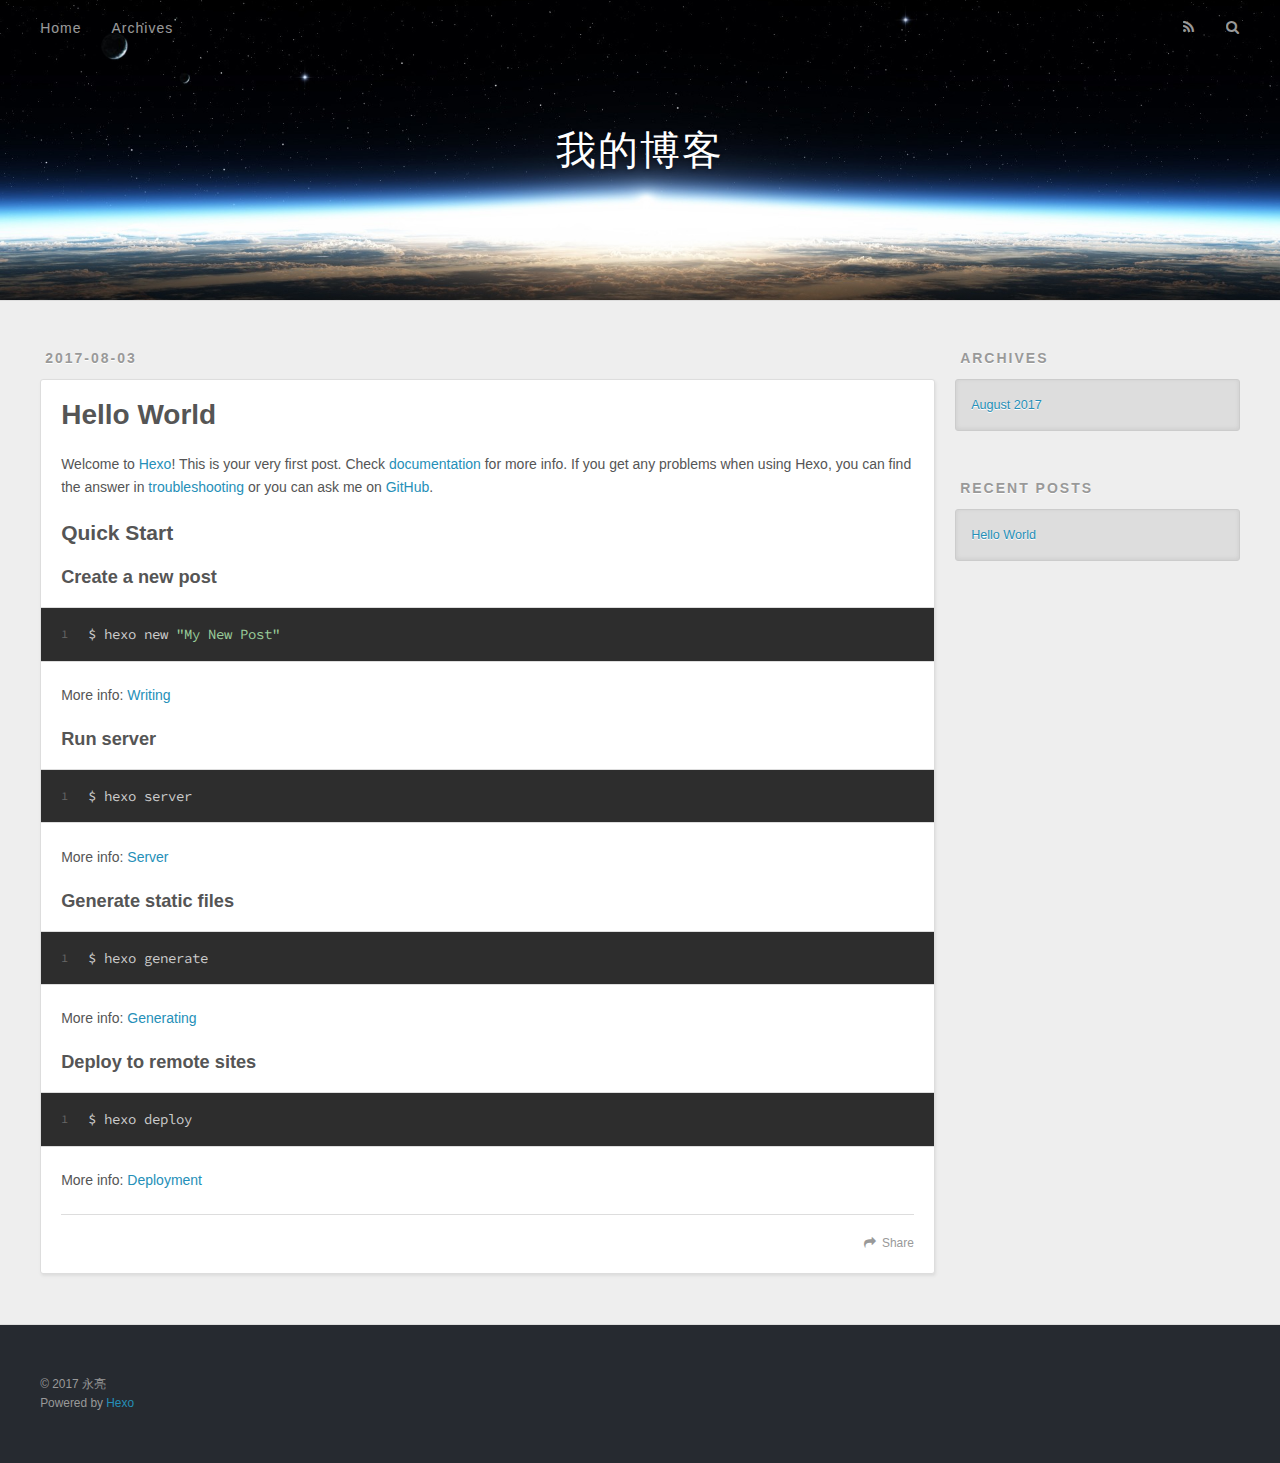
==== index.html @ b3fd2c8f "Site updated: 2017-08-03 23:31:32" ====
<!DOCTYPE html>
<html>
<head>
  <meta charset="utf-8">
  
  <title>我的博客</title>
  <meta name="viewport" content="width=device-width, initial-scale=1, maximum-scale=1">
  <meta property="og:type" content="website">
<meta property="og:title" content="我的博客">
<meta property="og:url" content="http://myfire2014.github.io/index.html">
<meta property="og:site_name" content="我的博客">
<meta name="twitter:card" content="summary">
<meta name="twitter:title" content="我的博客">
  
    <link rel="alternate" href="/atom.xml" title="我的博客" type="application/atom+xml">
  
  
    <link rel="icon" href="/favicon.png">
  
  
    <link href="//fonts.googleapis.com/css?family=Source+Code+Pro" rel="stylesheet" type="text/css">
  
  <link rel="stylesheet" href="/css/style.css">
  

</head>

<body>
  <div id="container">
    <div id="wrap">
      <header id="header">
  <div id="banner"></div>
  <div id="header-outer" class="outer">
    <div id="header-title" class="inner">
      <h1 id="logo-wrap">
        <a href="/" id="logo">我的博客</a>
      </h1>
      
    </div>
    <div id="header-inner" class="inner">
      <nav id="main-nav">
        <a id="main-nav-toggle" class="nav-icon"></a>
        
          <a class="main-nav-link" href="/">Home</a>
        
          <a class="main-nav-link" href="/archives">Archives</a>
        
      </nav>
      <nav id="sub-nav">
        
          <a id="nav-rss-link" class="nav-icon" href="/atom.xml" title="RSS Feed"></a>
        
        <a id="nav-search-btn" class="nav-icon" title="Search"></a>
      </nav>
      <div id="search-form-wrap">
        <form action="//google.com/search" method="get" accept-charset="UTF-8" class="search-form"><input type="search" name="q" class="search-form-input" placeholder="Search"><button type="submit" class="search-form-submit">&#xF002;</button><input type="hidden" name="sitesearch" value="http://myfire2014.github.io"></form>
      </div>
    </div>
  </div>
</header>
      <div class="outer">
        <section id="main">
  
    <article id="post-hello-world" class="article article-type-post" itemscope itemprop="blogPost">
  <div class="article-meta">
    <a href="/2017/08/03/hello-world/" class="article-date">
  <time datetime="2017-08-03T05:53:21.000Z" itemprop="datePublished">2017-08-03</time>
</a>
    
  </div>
  <div class="article-inner">
    
    
      <header class="article-header">
        
  
    <h1 itemprop="name">
      <a class="article-title" href="/2017/08/03/hello-world/">Hello World</a>
    </h1>
  

      </header>
    
    <div class="article-entry" itemprop="articleBody">
      
        <p>Welcome to <a href="https://hexo.io/" target="_blank" rel="external">Hexo</a>! This is your very first post. Check <a href="https://hexo.io/docs/" target="_blank" rel="external">documentation</a> for more info. If you get any problems when using Hexo, you can find the answer in <a href="https://hexo.io/docs/troubleshooting.html" target="_blank" rel="external">troubleshooting</a> or you can ask me on <a href="https://github.com/hexojs/hexo/issues" target="_blank" rel="external">GitHub</a>.</p>
<h2 id="Quick-Start"><a href="#Quick-Start" class="headerlink" title="Quick Start"></a>Quick Start</h2><h3 id="Create-a-new-post"><a href="#Create-a-new-post" class="headerlink" title="Create a new post"></a>Create a new post</h3><figure class="highlight bash"><table><tr><td class="gutter"><pre><div class="line">1</div></pre></td><td class="code"><pre><div class="line">$ hexo new <span class="string">"My New Post"</span></div></pre></td></tr></table></figure>
<p>More info: <a href="https://hexo.io/docs/writing.html" target="_blank" rel="external">Writing</a></p>
<h3 id="Run-server"><a href="#Run-server" class="headerlink" title="Run server"></a>Run server</h3><figure class="highlight bash"><table><tr><td class="gutter"><pre><div class="line">1</div></pre></td><td class="code"><pre><div class="line">$ hexo server</div></pre></td></tr></table></figure>
<p>More info: <a href="https://hexo.io/docs/server.html" target="_blank" rel="external">Server</a></p>
<h3 id="Generate-static-files"><a href="#Generate-static-files" class="headerlink" title="Generate static files"></a>Generate static files</h3><figure class="highlight bash"><table><tr><td class="gutter"><pre><div class="line">1</div></pre></td><td class="code"><pre><div class="line">$ hexo generate</div></pre></td></tr></table></figure>
<p>More info: <a href="https://hexo.io/docs/generating.html" target="_blank" rel="external">Generating</a></p>
<h3 id="Deploy-to-remote-sites"><a href="#Deploy-to-remote-sites" class="headerlink" title="Deploy to remote sites"></a>Deploy to remote sites</h3><figure class="highlight bash"><table><tr><td class="gutter"><pre><div class="line">1</div></pre></td><td class="code"><pre><div class="line">$ hexo deploy</div></pre></td></tr></table></figure>
<p>More info: <a href="https://hexo.io/docs/deployment.html" target="_blank" rel="external">Deployment</a></p>

      
    </div>
    <footer class="article-footer">
      <a data-url="http://myfire2014.github.io/2017/08/03/hello-world/" data-id="cj5w2xqab00004vfqfr55z35k" class="article-share-link">Share</a>
      
      
    </footer>
  </div>
  
</article>


  

</section>
        
          <aside id="sidebar">
  
    

  
    

  
    
  
    
  <div class="widget-wrap">
    <h3 class="widget-title">Archives</h3>
    <div class="widget">
      <ul class="archive-list"><li class="archive-list-item"><a class="archive-list-link" href="/archives/2017/08/">August 2017</a></li></ul>
    </div>
  </div>


  
    
  <div class="widget-wrap">
    <h3 class="widget-title">Recent Posts</h3>
    <div class="widget">
      <ul>
        
          <li>
            <a href="/2017/08/03/hello-world/">Hello World</a>
          </li>
        
      </ul>
    </div>
  </div>

  
</aside>
        
      </div>
      <footer id="footer">
  
  <div class="outer">
    <div id="footer-info" class="inner">
      &copy; 2017 永亮<br>
      Powered by <a href="http://hexo.io/" target="_blank">Hexo</a>
    </div>
  </div>
</footer>
    </div>
    <nav id="mobile-nav">
  
    <a href="/" class="mobile-nav-link">Home</a>
  
    <a href="/archives" class="mobile-nav-link">Archives</a>
  
</nav>
    

<script src="//ajax.googleapis.com/ajax/libs/jquery/2.0.3/jquery.min.js"></script>


  <link rel="stylesheet" href="/fancybox/jquery.fancybox.css">
  <script src="/fancybox/jquery.fancybox.pack.js"></script>


<script src="/js/script.js"></script>

  </div>
</body>
</html>
---- css/style.css ----
body {
  width: 100%;
}
body:before,
body:after {
  content: "";
  display: table;
}
body:after {
  clear: both;
}
html,
body,
div,
span,
applet,
object,
iframe,
h1,
h2,
h3,
h4,
h5,
h6,
p,
blockquote,
pre,
a,
abbr,
acronym,
address,
big,
cite,
code,
del,
dfn,
em,
img,
ins,
kbd,
q,
s,
samp,
small,
strike,
strong,
sub,
sup,
tt,
var,
dl,
dt,
dd,
ol,
ul,
li,
fieldset,
form,
label,
legend,
table,
caption,
tbody,
tfoot,
thead,
tr,
th,
td {
  margin: 0;
  padding: 0;
  border: 0;
  outline: 0;
  font-weight: inherit;
  font-style: inherit;
  font-family: inherit;
  font-size: 100%;
  vertical-align: baseline;
}
body {
  line-height: 1;
  color: #000;
  background: #fff;
}
ol,
ul {
  list-style: none;
}
table {
  border-collapse: separate;
  border-spacing: 0;
  vertical-align: middle;
}
caption,
th,
td {
  text-align: left;
  font-weight: normal;
  vertical-align: middle;
}
a img {
  border: none;
}
input,
button {
  margin: 0;
  padding: 0;
}
input::-moz-focus-inner,
button::-moz-focus-inner {
  border: 0;
  padding: 0;
}
@font-face {
  font-family: FontAwesome;
  font-style: normal;
  font-weight: normal;
  src: url("fonts/fontawesome-webfont.eot?v=#4.0.3");
  src: url("fonts/fontawesome-webfont.eot?#iefix&v=#4.0.3") format("embedded-opentype"), url("fonts/fontawesome-webfont.woff?v=#4.0.3") format("woff"), url("fonts/fontawesome-webfont.ttf?v=#4.0.3") format("truetype"), url("fonts/fontawesome-webfont.svg#fontawesomeregular?v=#4.0.3") format("svg");
}
html,
body,
#container {
  height: 100%;
}
body {
  background: #eee;
  font: 14px "Helvetica Neue", Helvetica, Arial, sans-serif;
  -webkit-text-size-adjust: 100%;
}
.outer {
  max-width: 1220px;
  margin: 0 auto;
  padding: 0 20px;
}
.outer:before,
.outer:after {
  content: "";
  display: table;
}
.outer:after {
  clear: both;
}
.inner {
  display: inline;
  float: left;
  width: 98.33333333333333%;
  margin: 0 0.833333333333333%;
}
.left,
.alignleft {
  float: left;
}
.right,
.alignright {
  float: right;
}
.clear {
  clear: both;
}
#container {
  position: relative;
}
.mobile-nav-on {
  overflow: hidden;
}
#wrap {
  height: 100%;
  width: 100%;
  position: absolute;
  top: 0;
  left: 0;
  -webkit-transition: 0.2s ease-out;
  -moz-transition: 0.2s ease-out;
  -ms-transition: 0.2s ease-out;
  transition: 0.2s ease-out;
  z-index: 1;
  background: #eee;
}
.mobile-nav-on #wrap {
  left: 280px;
}
@media screen and (min-width: 768px) {
  #main {
    display: inline;
    float: left;
    width: 73.33333333333333%;
    margin: 0 0.833333333333333%;
  }
}
.article-date,
.article-category-link,
.archive-year,
.widget-title {
  text-decoration: none;
  text-transform: uppercase;
  letter-spacing: 2px;
  color: #999;
  margin-bottom: 1em;
  margin-left: 5px;
  line-height: 1em;
  text-shadow: 0 1px #fff;
  font-weight: bold;
}
.article-inner,
.archive-article-inner {
  background: #fff;
  -webkit-box-shadow: 1px 2px 3px #ddd;
  box-shadow: 1px 2px 3px #ddd;
  border: 1px solid #ddd;
  border-radius: 3px;
}
.article-entry h1,
.widget h1 {
  font-size: 2em;
}
.article-entry h2,
.widget h2 {
  font-size: 1.5em;
}
.article-entry h3,
.widget h3 {
  font-size: 1.3em;
}
.article-entry h4,
.widget h4 {
  font-size: 1.2em;
}
.article-entry h5,
.widget h5 {
  font-size: 1em;
}
.article-entry h6,
.widget h6 {
  font-size: 1em;
  color: #999;
}
.article-entry hr,
.widget hr {
  border: 1px dashed #ddd;
}
.article-entry strong,
.widget strong {
  font-weight: bold;
}
.article-entry em,
.widget em,
.article-entry cite,
.widget cite {
  font-style: italic;
}
.article-entry sup,
.widget sup,
.article-entry sub,
.widget sub {
  font-size: 0.75em;
  line-height: 0;
  position: relative;
  vertical-align: baseline;
}
.article-entry sup,
.widget sup {
  top: -0.5em;
}
.article-entry sub,
.widget sub {
  bottom: -0.2em;
}
.article-entry small,
.widget small {
  font-size: 0.85em;
}
.article-entry acronym,
.widget acronym,
.article-entry abbr,
.widget abbr {
  border-bottom: 1px dotted;
}
.article-entry ul,
.widget ul,
.article-entry ol,
.widget ol,
.article-entry dl,
.widget dl {
  margin: 0 20px;
  line-height: 1.6em;
}
.article-entry ul ul,
.widget ul ul,
.article-entry ol ul,
.widget ol ul,
.article-entry ul ol,
.widget ul ol,
.article-entry ol ol,
.widget ol ol {
  margin-top: 0;
  margin-bottom: 0;
}
.article-entry ul,
.widget ul {
  list-style: disc;
}
.article-entry ol,
.widget ol {
  list-style: decimal;
}
.article-entry dt,
.widget dt {
  font-weight: bold;
}
#header {
  height: 300px;
  position: relative;
  border-bottom: 1px solid #ddd;
}
#header:before,
#header:after {
  content: "";
  position: absolute;
  left: 0;
  right: 0;
  height: 40px;
}
#header:before {
  top: 0;
  background: -webkit-linear-gradient(rgba(0,0,0,0.2), transparent);
  background: -moz-linear-gradient(rgba(0,0,0,0.2), transparent);
  background: -ms-linear-gradient(rgba(0,0,0,0.2), transparent);
  background: linear-gradient(rgba(0,0,0,0.2), transparent);
}
#header:after {
  bottom: 0;
  background: -webkit-linear-gradient(transparent, rgba(0,0,0,0.2));
  background: -moz-linear-gradient(transparent, rgba(0,0,0,0.2));
  background: -ms-linear-gradient(transparent, rgba(0,0,0,0.2));
  background: linear-gradient(transparent, rgba(0,0,0,0.2));
}
#header-outer {
  height: 100%;
  position: relative;
}
#header-inner {
  position: relative;
  overflow: hidden;
}
#banner {
  position: absolute;
  top: 0;
  left: 0;
  width: 100%;
  height: 100%;
  background: url("images/banner.jpg") center #000;
  -webkit-background-size: cover;
  -moz-background-size: cover;
  background-size: cover;
  z-index: -1;
}
#header-title {
  text-align: center;
  height: 40px;
  position: absolute;
  top: 50%;
  left: 0;
  margin-top: -20px;
}
#logo,
#subtitle {
  text-decoration: none;
  color: #fff;
  font-weight: 300;
  text-shadow: 0 1px 4px rgba(0,0,0,0.3);
}
#logo {
  font-size: 40px;
  line-height: 40px;
  letter-spacing: 2px;
}
#subtitle {
  font-size: 16px;
  line-height: 16px;
  letter-spacing: 1px;
}
#subtitle-wrap {
  margin-top: 16px;
}
#main-nav {
  float: left;
  margin-left: -15px;
}
.nav-icon,
.main-nav-link {
  float: left;
  color: #fff;
  opacity: 0.6;
  text-decoration: none;
  text-shadow: 0 1px rgba(0,0,0,0.2);
  -webkit-transition: opacity 0.2s;
  -moz-transition: opacity 0.2s;
  -ms-transition: opacity 0.2s;
  transition: opacity 0.2s;
  display: block;
  padding: 20px 15px;
}
.nav-icon:hover,
.main-nav-link:hover {
  opacity: 1;
}
.nav-icon {
  font-family: FontAwesome;
  text-align: center;
  font-size: 14px;
  width: 14px;
  height: 14px;
  padding: 20px 15px;
  position: relative;
  cursor: pointer;
}
.main-nav-link {
  font-weight: 300;
  letter-spacing: 1px;
}
@media screen and (max-width: 479px) {
  .main-nav-link {
    display: none;
  }
}
#main-nav-toggle {
  display: none;
}
#main-nav-toggle:before {
  content: "\f0c9";
}
@media screen and (max-width: 479px) {
  #main-nav-toggle {
    display: block;
  }
}
#sub-nav {
  float: right;
  margin-right: -15px;
}
#nav-rss-link:before {
  content: "\f09e";
}
#nav-search-btn:before {
  content: "\f002";
}
#search-form-wrap {
  position: absolute;
  top: 15px;
  width: 150px;
  height: 30px;
  right: -150px;
  opacity: 0;
  -webkit-transition: 0.2s ease-out;
  -moz-transition: 0.2s ease-out;
  -ms-transition: 0.2s ease-out;
  transition: 0.2s ease-out;
}
#search-form-wrap.on {
  opacity: 1;
  right: 0;
}
@media screen and (max-width: 479px) {
  #search-form-wrap {
    width: 100%;
    right: -100%;
  }
}
.search-form {
  position: absolute;
  top: 0;
  left: 0;
  right: 0;
  background: #fff;
  padding: 5px 15px;
  border-radius: 15px;
  -webkit-box-shadow: 0 0 10px rgba(0,0,0,0.3);
  box-shadow: 0 0 10px rgba(0,0,0,0.3);
}
.search-form-input {
  border: none;
  background: none;
  color: #555;
  width: 100%;
  font: 13px "Helvetica Neue", Helvetica, Arial, sans-serif;
  outline: none;
}
.search-form-input::-webkit-search-results-decoration,
.search-form-input::-webkit-search-cancel-button {
  -webkit-appearance: none;
}
.search-form-submit {
  position: absolute;
  top: 50%;
  right: 10px;
  margin-top: -7px;
  font: 13px FontAwesome;
  border: none;
  background: none;
  color: #bbb;
  cursor: pointer;
}
.search-form-submit:hover,
.search-form-submit:focus {
  color: #777;
}
.article {
  margin: 50px 0;
}
.article-inner {
  overflow: hidden;
}
.article-meta:before,
.article-meta:after {
  content: "";
  display: table;
}
.article-meta:after {
  clear: both;
}
.article-date {
  float: left;
}
.article-category {
  float: left;
  line-height: 1em;
  color: #ccc;
  text-shadow: 0 1px #fff;
  margin-left: 8px;
}
.article-category:before {
  content: "\2022";
}
.article-category-link {
  margin: 0 12px 1em;
}
.article-header {
  padding: 20px 20px 0;
}
.article-title {
  text-decoration: none;
  font-size: 2em;
  font-weight: bold;
  color: #555;
  line-height: 1.1em;
  -webkit-transition: color 0.2s;
  -moz-transition: color 0.2s;
  -ms-transition: color 0.2s;
  transition: color 0.2s;
}
a.article-title:hover {
  color: #258fb8;
}
.article-entry {
  color: #555;
  padding: 0 20px;
}
.article-entry:before,
.article-entry:after {
  content: "";
  display: table;
}
.article-entry:after {
  clear: both;
}
.article-entry p,
.article-entry table {
  line-height: 1.6em;
  margin: 1.6em 0;
}
.article-entry h1,
.article-entry h2,
.article-entry h3,
.article-entry h4,
.article-entry h5,
.article-entry h6 {
  font-weight: bold;
}
.article-entry h1,
.article-entry h2,
.article-entry h3,
.article-entry h4,
.article-entry h5,
.article-entry h6 {
  line-height: 1.1em;
  margin: 1.1em 0;
}
.article-entry a {
  color: #258fb8;
  text-decoration: none;
}
.article-entry a:hover {
  text-decoration: underline;
}
.article-entry ul,
.article-entry ol,
.article-entry dl {
  margin-top: 1.6em;
  margin-bottom: 1.6em;
}
.article-entry img,
.article-entry video {
  max-width: 100%;
  height: auto;
  display: block;
  margin: auto;
}
.article-entry iframe {
  border: none;
}
.article-entry table {
  width: 100%;
  border-collapse: collapse;
  border-spacing: 0;
}
.article-entry th {
  font-weight: bold;
  border-bottom: 3px solid #ddd;
  padding-bottom: 0.5em;
}
.article-entry td {
  border-bottom: 1px solid #ddd;
  padding: 10px 0;
}
.article-entry blockquote {
  font-family: Georgia, "Times New Roman", serif;
  font-size: 1.4em;
  margin: 1.6em 20px;
  text-align: center;
}
.article-entry blockquote footer {
  font-size: 14px;
  margin: 1.6em 0;
  font-family: "Helvetica Neue", Helvetica, Arial, sans-serif;
}
.article-entry blockquote footer cite:before {
  content: "—";
  padding: 0 0.5em;
}
.article-entry .pullquote {
  text-align: left;
  width: 45%;
  margin: 0;
}
.article-entry .pullquote.left {
  margin-left: 0.5em;
  margin-right: 1em;
}
.article-entry .pullquote.right {
  margin-right: 0.5em;
  margin-left: 1em;
}
.article-entry .caption {
  color: #999;
  display: block;
  font-size: 0.9em;
  margin-top: 0.5em;
  position: relative;
  text-align: center;
}
.article-entry .video-container {
  position: relative;
  padding-top: 56.25%;
  height: 0;
  overflow: hidden;
}
.article-entry .video-container iframe,
.article-entry .video-container object,
.article-entry .video-container embed {
  position: absolute;
  top: 0;
  left: 0;
  width: 100%;
  height: 100%;
  margin-top: 0;
}
.article-more-link a {
  display: inline-block;
  line-height: 1em;
  padding: 6px 15px;
  border-radius: 15px;
  background: #eee;
  color: #999;
  text-shadow: 0 1px #fff;
  text-decoration: none;
}
.article-more-link a:hover {
  background: #258fb8;
  color: #fff;
  text-decoration: none;
  text-shadow: 0 1px #1e7293;
}
.article-footer {
  font-size: 0.85em;
  line-height: 1.6em;
  border-top: 1px solid #ddd;
  padding-top: 1.6em;
  margin: 0 20px 20px;
}
.article-footer:before,
.article-footer:after {
  content: "";
  display: table;
}
.article-footer:after {
  clear: both;
}
.article-footer a {
  color: #999;
  text-decoration: none;
}
.article-footer a:hover {
  color: #555;
}
.article-tag-list-item {
  float: left;
  margin-right: 10px;
}
.article-tag-list-link:before {
  content: "#";
}
.article-comment-link {
  float: right;
}
.article-comment-link:before {
  content: "\f075";
  font-family: FontAwesome;
  padding-right: 8px;
}
.article-share-link {
  cursor: pointer;
  float: right;
  margin-left: 20px;
}
.article-share-link:before {
  content: "\f064";
  font-family: FontAwesome;
  padding-right: 6px;
}
#article-nav {
  position: relative;
}
#article-nav:before,
#article-nav:after {
  content: "";
  display: table;
}
#article-nav:after {
  clear: both;
}
@media screen and (min-width: 768px) {
  #article-nav {
    margin: 50px 0;
  }
  #article-nav:before {
    width: 8px;
    height: 8px;
    position: absolute;
    top: 50%;
    left: 50%;
    margin-top: -4px;
    margin-left: -4px;
    content: "";
    border-radius: 50%;
    background: #ddd;
    -webkit-box-shadow: 0 1px 2px #fff;
    box-shadow: 0 1px 2px #fff;
  }
}
.article-nav-link-wrap {
  text-decoration: none;
  text-shadow: 0 1px #fff;
  color: #999;
  -webkit-box-sizing: border-box;
  -moz-box-sizing: border-box;
  box-sizing: border-box;
  margin-top: 50px;
  text-align: center;
  display: block;
}
.article-nav-link-wrap:hover {
  color: #555;
}
@media screen and (min-width: 768px) {
  .article-nav-link-wrap {
    width: 50%;
    margin-top: 0;
  }
}
@media screen and (min-width: 768px) {
  #article-nav-newer {
    float: left;
    text-align: right;
    padding-right: 20px;
  }
}
@media screen and (min-width: 768px) {
  #article-nav-older {
    float: right;
    text-align: left;
    padding-left: 20px;
  }
}
.article-nav-caption {
  text-transform: uppercase;
  letter-spacing: 2px;
  color: #ddd;
  line-height: 1em;
  font-weight: bold;
}
#article-nav-newer .article-nav-caption {
  margin-right: -2px;
}
.article-nav-title {
  font-size: 0.85em;
  line-height: 1.6em;
  margin-top: 0.5em;
}
.article-share-box {
  position: absolute;
  display: none;
  background: #fff;
  -webkit-box-shadow: 1px 2px 10px rgba(0,0,0,0.2);
  box-shadow: 1px 2px 10px rgba(0,0,0,0.2);
  border-radius: 3px;
  margin-left: -145px;
  overflow: hidden;
  z-index: 1;
}
.article-share-box.on {
  display: block;
}
.article-share-input {
  width: 100%;
  background: none;
  -webkit-box-sizing: border-box;
  -moz-box-sizing: border-box;
  box-sizing: border-box;
  font: 14px "Helvetica Neue", Helvetica, Arial, sans-serif;
  padding: 0 15px;
  color: #555;
  outline: none;
  border: 1px solid #ddd;
  border-radius: 3px 3px 0 0;
  height: 36px;
  line-height: 36px;
}
.article-share-links {
  background: #eee;
}
.article-share-links:before,
.article-share-links:after {
  content: "";
  display: table;
}
.article-share-links:after {
  clear: both;
}
.article-share-twitter,
.article-share-facebook,
.article-share-pinterest,
.article-share-google {
  width: 50px;
  height: 36px;
  display: block;
  float: left;
  position: relative;
  color: #999;
  text-shadow: 0 1px #fff;
}
.article-share-twitter:before,
.article-share-facebook:before,
.article-share-pinterest:before,
.article-share-google:before {
  font-size: 20px;
  font-family: FontAwesome;
  width: 20px;
  height: 20px;
  position: absolute;
  top: 50%;
  left: 50%;
  margin-top: -10px;
  margin-left: -10px;
  text-align: center;
}
.article-share-twitter:hover,
.article-share-facebook:hover,
.article-share-pinterest:hover,
.article-share-google:hover {
  color: #fff;
}
.article-share-twitter:before {
  content: "\f099";
}
.article-share-twitter:hover {
  background: #00aced;
  text-shadow: 0 1px #008abe;
}
.article-share-facebook:before {
  content: "\f09a";
}
.article-share-facebook:hover {
  background: #3b5998;
  text-shadow: 0 1px #2f477a;
}
.article-share-pinterest:before {
  content: "\f0d2";
}
.article-share-pinterest:hover {
  background: #cb2027;
  text-shadow: 0 1px #a21a1f;
}
.article-share-google:before {
  content: "\f0d5";
}
.article-share-google:hover {
  background: #dd4b39;
  text-shadow: 0 1px #be3221;
}
.article-gallery {
  background: #000;
  position: relative;
}
.article-gallery-photos {
  position: relative;
  overflow: hidden;
}
.article-gallery-img {
  display: none;
  max-width: 100%;
}
.article-gallery-img:first-child {
  display: block;
}
.article-gallery-img.loaded {
  position: absolute;
  display: block;
}
.article-gallery-img img {
  display: block;
  max-width: 100%;
  margin: 0 auto;
}
#comments {
  background: #fff;
  -webkit-box-shadow: 1px 2px 3px #ddd;
  box-shadow: 1px 2px 3px #ddd;
  padding: 20px;
  border: 1px solid #ddd;
  border-radius: 3px;
  margin: 50px 0;
}
#comments a {
  color: #258fb8;
}
.archives-wrap {
  margin: 50px 0;
}
.archives:before,
.archives:after {
  content: "";
  display: table;
}
.archives:after {
  clear: both;
}
.archive-year-wrap {
  margin-bottom: 1em;
}
.archives {
  -webkit-column-gap: 10px;
  -moz-column-gap: 10px;
  column-gap: 10px;
}
@media screen and (min-width: 480px) and (max-width: 767px) {
  .archives {
    -webkit-column-count: 2;
    -moz-column-count: 2;
    column-count: 2;
  }
}
@media screen and (min-width: 768px) {
  .archives {
    -webkit-column-count: 3;
    -moz-column-count: 3;
    column-count: 3;
  }
}
.archive-article {
  -webkit-column-break-inside: avoid;
  page-break-inside: avoid;
  overflow: hidden;
  break-inside: avoid-column;
}
.archive-article-inner {
  padding: 10px;
  margin-bottom: 15px;
}
.archive-article-title {
  text-decoration: none;
  font-weight: bold;
  color: #555;
  -webkit-transition: color 0.2s;
  -moz-transition: color 0.2s;
  -ms-transition: color 0.2s;
  transition: color 0.2s;
  line-height: 1.6em;
}
.archive-article-title:hover {
  color: #258fb8;
}
.archive-article-footer {
  margin-top: 1em;
}
.archive-article-date {
  color: #999;
  text-decoration: none;
  font-size: 0.85em;
  line-height: 1em;
  margin-bottom: 0.5em;
  display: block;
}
#page-nav {
  margin: 50px auto;
  background: #fff;
  -webkit-box-shadow: 1px 2px 3px #ddd;
  box-shadow: 1px 2px 3px #ddd;
  border: 1px solid #ddd;
  border-radius: 3px;
  text-align: center;
  color: #999;
  overflow: hidden;
}
#page-nav:before,
#page-nav:after {
  content: "";
  display: table;
}
#page-nav:after {
  clear: both;
}
#page-nav a,
#page-nav span {
  padding: 10px 20px;
  line-height: 1;
  height: 2ex;
}
#page-nav a {
  color: #999;
  text-decoration: none;
}
#page-nav a:hover {
  background: #999;
  color: #fff;
}
#page-nav .prev {
  float: left;
}
#page-nav .next {
  float: right;
}
#page-nav .page-number {
  display: inline-block;
}
@media screen and (max-width: 479px) {
  #page-nav .page-number {
    display: none;
  }
}
#page-nav .current {
  color: #555;
  font-weight: bold;
}
#page-nav .space {
  color: #ddd;
}
#footer {
  background: #262a30;
  padding: 50px 0;
  border-top: 1px solid #ddd;
  color: #999;
}
#footer a {
  color: #258fb8;
  text-decoration: none;
}
#footer a:hover {
  text-decoration: underline;
}
#footer-info {
  line-height: 1.6em;
  font-size: 0.85em;
}
.article-entry pre,
.article-entry .highlight {
  background: #2d2d2d;
  margin: 0 -20px;
  padding: 15px 20px;
  border-style: solid;
  border-color: #ddd;
  border-width: 1px 0;
  overflow: auto;
  color: #ccc;
  line-height: 22.400000000000002px;
}
.article-entry .highlight .gutter pre,
.article-entry .gist .gist-file .gist-data .line-numbers {
  color: #666;
  font-size: 0.85em;
}
.article-entry pre,
.article-entry code {
  font-family: "Source Code Pro", Consolas, Monaco, Menlo, Consolas, monospace;
}
.article-entry code {
  background: #eee;
  text-shadow: 0 1px #fff;
  padding: 0 0.3em;
}
.article-entry pre code {
  background: none;
  text-shadow: none;
  padding: 0;
}
.article-entry .highlight pre {
  border: none;
  margin: 0;
  padding: 0;
}
.article-entry .highlight table {
  margin: 0;
  width: auto;
}
.article-entry .highlight td {
  border: none;
  padding: 0;
}
.article-entry .highlight figcaption {
  font-size: 0.85em;
  color: #999;
  line-height: 1em;
  margin-bottom: 1em;
}
.article-entry .highlight figcaption:before,
.article-entry .highlight figcaption:after {
  content: "";
  display: table;
}
.article-entry .highlight figcaption:after {
  clear: both;
}
.article-entry .highlight figcaption a {
  float: right;
}
.article-entry .highlight .gutter pre {
  text-align: right;
  padding-right: 20px;
}
.article-entry .highlight .line {
  height: 22.400000000000002px;
}
.article-entry .highlight .line.marked {
  background: #515151;
}
.article-entry .gist {
  margin: 0 -20px;
  border-style: solid;
  border-color: #ddd;
  border-width: 1px 0;
  background: #2d2d2d;
  padding: 15px 20px 15px 0;
}
.article-entry .gist .gist-file {
  border: none;
  font-family: "Source Code Pro", Consolas, Monaco, Menlo, Consolas, monospace;
  margin: 0;
}
.article-entry .gist .gist-file .gist-data {
  background: none;
  border: none;
}
.article-entry .gist .gist-file .gist-data .line-numbers {
  background: none;
  border: none;
  padding: 0 20px 0 0;
}
.article-entry .gist .gist-file .gist-data .line-data {
  padding: 0 !important;
}
.article-entry .gist .gist-file .highlight {
  margin: 0;
  padding: 0;
  border: none;
}
.article-entry .gist .gist-file .gist-meta {
  background: #2d2d2d;
  color: #999;
  font: 0.85em "Helvetica Neue", Helvetica, Arial, sans-serif;
  text-shadow: 0 0;
  padding: 0;
  margin-top: 1em;
  margin-left: 20px;
}
.article-entry .gist .gist-file .gist-meta a {
  color: #258fb8;
  font-weight: normal;
}
.article-entry .gist .gist-file .gist-meta a:hover {
  text-decoration: underline;
}
pre .comment,
pre .title {
  color: #999;
}
pre .variable,
pre .attribute,
pre .tag,
pre .regexp,
pre .ruby .constant,
pre .xml .tag .title,
pre .xml .pi,
pre .xml .doctype,
pre .html .doctype,
pre .css .id,
pre .css .class,
pre .css .pseudo {
  color: #f2777a;
}
pre .number,
pre .preprocessor,
pre .built_in,
pre .literal,
pre .params,
pre .constant {
  color: #f99157;
}
pre .class,
pre .ruby .class .title,
pre .css .rules .attribute {
  color: #9c9;
}
pre .string,
pre .value,
pre .inheritance,
pre .header,
pre .ruby .symbol,
pre .xml .cdata {
  color: #9c9;
}
pre .css .hexcolor {
  color: #6cc;
}
pre .function,
pre .python .decorator,
pre .python .title,
pre .ruby .function .title,
pre .ruby .title .keyword,
pre .perl .sub,
pre .javascript .title,
pre .coffeescript .title {
  color: #69c;
}
pre .keyword,
pre .javascript .function {
  color: #c9c;
}
@media screen and (max-width: 479px) {
  #mobile-nav {
    position: absolute;
    top: 0;
    left: 0;
    width: 280px;
    height: 100%;
    background: #191919;
    border-right: 1px solid #fff;
  }
}
@media screen and (max-width: 479px) {
  .mobile-nav-link {
    display: block;
    color: #999;
    text-decoration: none;
    padding: 15px 20px;
    font-weight: bold;
  }
  .mobile-nav-link:hover {
    color: #fff;
  }
}
@media screen and (min-width: 768px) {
  #sidebar {
    display: inline;
    float: left;
    width: 23.333333333333332%;
    margin: 0 0.833333333333333%;
  }
}
.widget-wrap {
  margin: 50px 0;
}
.widget {
  color: #777;
  text-shadow: 0 1px #fff;
  background: #ddd;
  -webkit-box-shadow: 0 -1px 4px #ccc inset;
  box-shadow: 0 -1px 4px #ccc inset;
  border: 1px solid #ccc;
  padding: 15px;
  border-radius: 3px;
}
.widget a {
  color: #258fb8;
  text-decoration: none;
}
.widget a:hover {
  text-decoration: underline;
}
.widget ul ul,
.widget ol ul,
.widget dl ul,
.widget ul ol,
.widget ol ol,
.widget dl ol,
.widget ul dl,
.widget ol dl,
.widget dl dl {
  margin-left: 15px;
  list-style: disc;
}
.widget {
  line-height: 1.6em;
  word-wrap: break-word;
  font-size: 0.9em;
}
.widget ul,
.widget ol {
  list-style: none;
  margin: 0;
}
.widget ul ul,
.widget ol ul,
.widget ul ol,
.widget ol ol {
  margin: 0 20px;
}
.widget ul ul,
.widget ol ul {
  list-style: disc;
}
.widget ul ol,
.widget ol ol {
  list-style: decimal;
}
.category-list-count,
.tag-list-count,
.archive-list-count {
  padding-left: 5px;
  color: #999;
  font-size: 0.85em;
}
.category-list-count:before,
.tag-list-count:before,
.archive-list-count:before {
  content: "(";
}
.category-list-count:after,
.tag-list-count:after,
.archive-list-count:after {
  content: ")";
}
.tagcloud a {
  margin-right: 5px;
  display: inline-block;
}
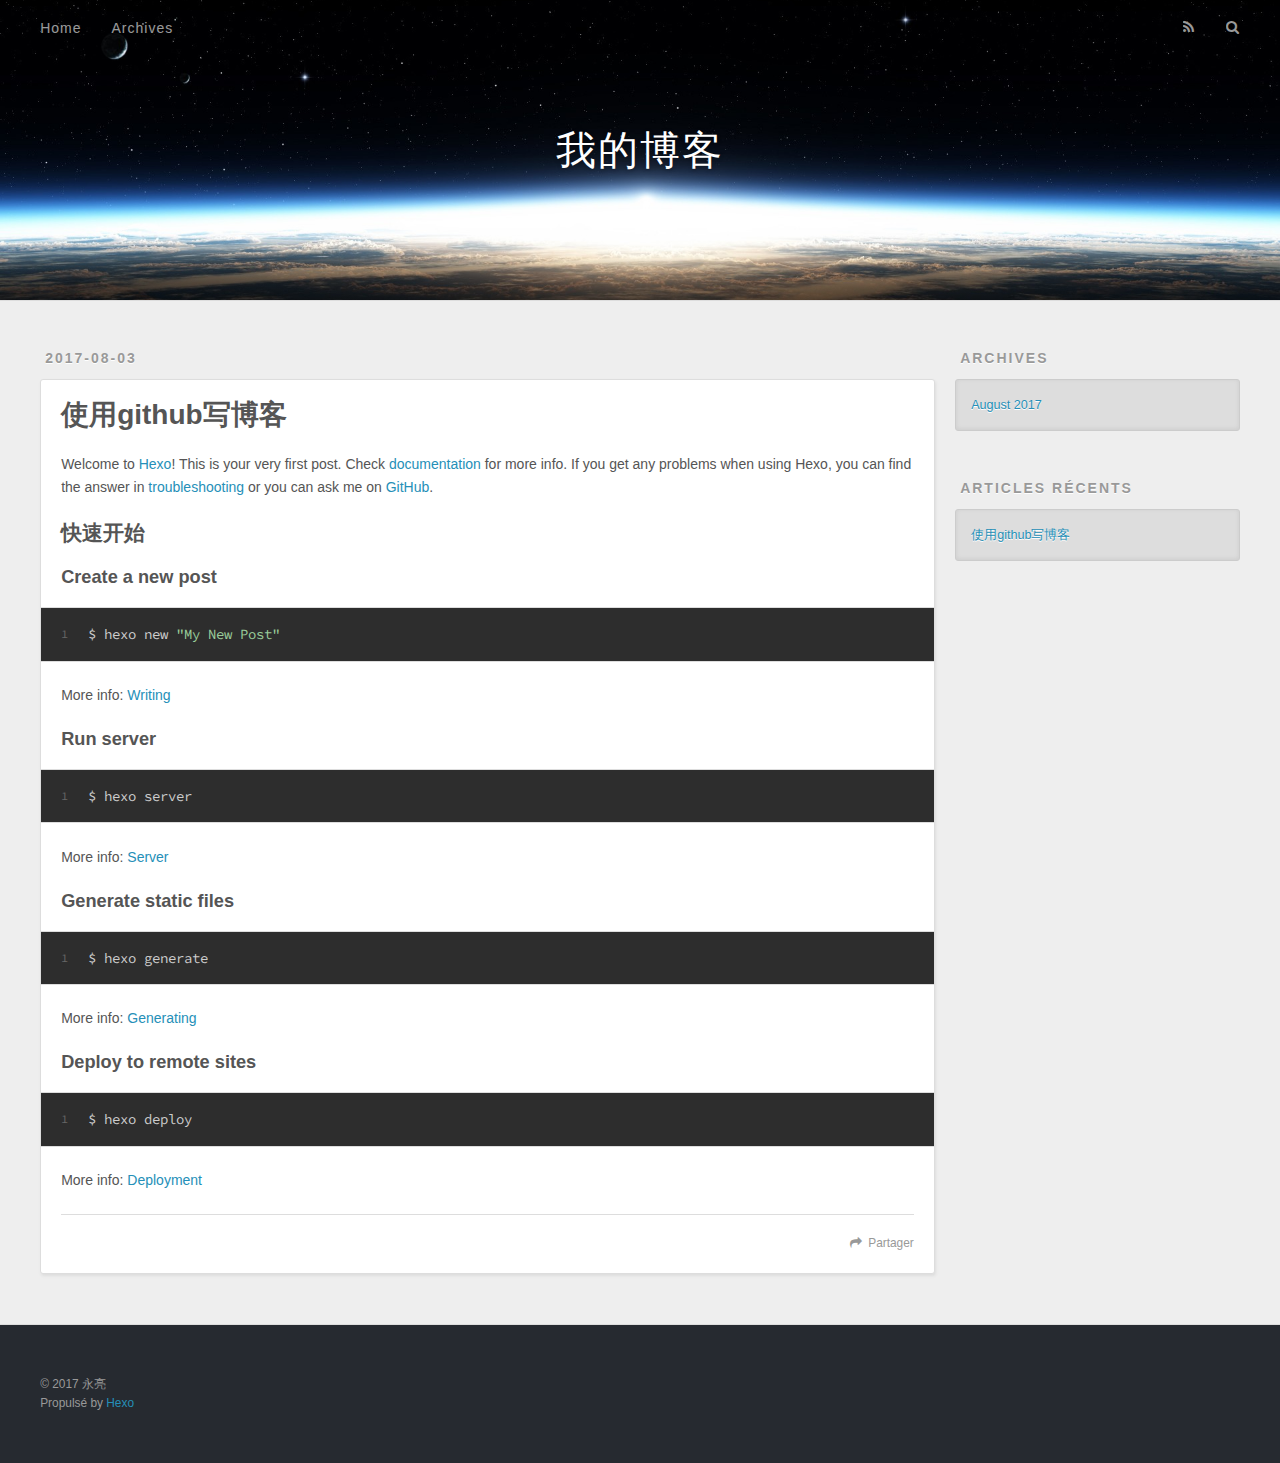
==== commit 7c308446: "Site updated: 2017-08-03 23:47:39" ====
--- a/index.html
+++ b/index.html
@@ -48,9 +48,9 @@
       </nav>
       <nav id="sub-nav">
         
-          <a id="nav-rss-link" class="nav-icon" href="/atom.xml" title="RSS Feed"></a>
+          <a id="nav-rss-link" class="nav-icon" href="/atom.xml" title="Flux RSS"></a>
         
-        <a id="nav-search-btn" class="nav-icon" title="Search"></a>
+        <a id="nav-search-btn" class="nav-icon" title="Rechercher"></a>
       </nav>
       <div id="search-form-wrap">
         <form action="//google.com/search" method="get" accept-charset="UTF-8" class="search-form"><input type="search" name="q" class="search-form-input" placeholder="Search"><button type="submit" class="search-form-submit">&#xF002;</button><input type="hidden" name="sitesearch" value="http://myfire2014.github.io"></form>
@@ -75,7 +75,7 @@
         
   
     <h1 itemprop="name">
-      <a class="article-title" href="/2017/08/03/hello-world/">Hello World</a>
+      <a class="article-title" href="/2017/08/03/hello-world/">使用github写博客</a>
     </h1>
   
 
@@ -84,7 +84,7 @@
     <div class="article-entry" itemprop="articleBody">
       
         <p>Welcome to <a href="https://hexo.io/" target="_blank" rel="external">Hexo</a>! This is your very first post. Check <a href="https://hexo.io/docs/" target="_blank" rel="external">documentation</a> for more info. If you get any problems when using Hexo, you can find the answer in <a href="https://hexo.io/docs/troubleshooting.html" target="_blank" rel="external">troubleshooting</a> or you can ask me on <a href="https://github.com/hexojs/hexo/issues" target="_blank" rel="external">GitHub</a>.</p>
-<h2 id="Quick-Start"><a href="#Quick-Start" class="headerlink" title="Quick Start"></a>Quick Start</h2><h3 id="Create-a-new-post"><a href="#Create-a-new-post" class="headerlink" title="Create a new post"></a>Create a new post</h3><figure class="highlight bash"><table><tr><td class="gutter"><pre><div class="line">1</div></pre></td><td class="code"><pre><div class="line">$ hexo new <span class="string">"My New Post"</span></div></pre></td></tr></table></figure>
+<h2 id="快速开始"><a href="#快速开始" class="headerlink" title="快速开始"></a>快速开始</h2><h3 id="Create-a-new-post"><a href="#Create-a-new-post" class="headerlink" title="Create a new post"></a>Create a new post</h3><figure class="highlight bash"><table><tr><td class="gutter"><pre><div class="line">1</div></pre></td><td class="code"><pre><div class="line">$ hexo new <span class="string">"My New Post"</span></div></pre></td></tr></table></figure>
 <p>More info: <a href="https://hexo.io/docs/writing.html" target="_blank" rel="external">Writing</a></p>
 <h3 id="Run-server"><a href="#Run-server" class="headerlink" title="Run server"></a>Run server</h3><figure class="highlight bash"><table><tr><td class="gutter"><pre><div class="line">1</div></pre></td><td class="code"><pre><div class="line">$ hexo server</div></pre></td></tr></table></figure>
 <p>More info: <a href="https://hexo.io/docs/server.html" target="_blank" rel="external">Server</a></p>
@@ -96,7 +96,7 @@
       
     </div>
     <footer class="article-footer">
-      <a data-url="http://myfire2014.github.io/2017/08/03/hello-world/" data-id="cj5w2xqab00004vfqfr55z35k" class="article-share-link">Share</a>
+      <a data-url="http://myfire2014.github.io/2017/08/03/hello-world/" data-id="cj5wm7mnp0000d2fqbmq7bs7g" class="article-share-link">Partager</a>
       
       
     </footer>
@@ -131,12 +131,12 @@
   
     
   <div class="widget-wrap">
-    <h3 class="widget-title">Recent Posts</h3>
+    <h3 class="widget-title">Articles récents</h3>
     <div class="widget">
       <ul>
         
           <li>
-            <a href="/2017/08/03/hello-world/">Hello World</a>
+            <a href="/2017/08/03/hello-world/">使用github写博客</a>
           </li>
         
       </ul>
@@ -152,7 +152,7 @@
   <div class="outer">
     <div id="footer-info" class="inner">
       &copy; 2017 永亮<br>
-      Powered by <a href="http://hexo.io/" target="_blank">Hexo</a>
+      Propulsé by <a href="http://hexo.io/" target="_blank">Hexo</a>
     </div>
   </div>
 </footer>
